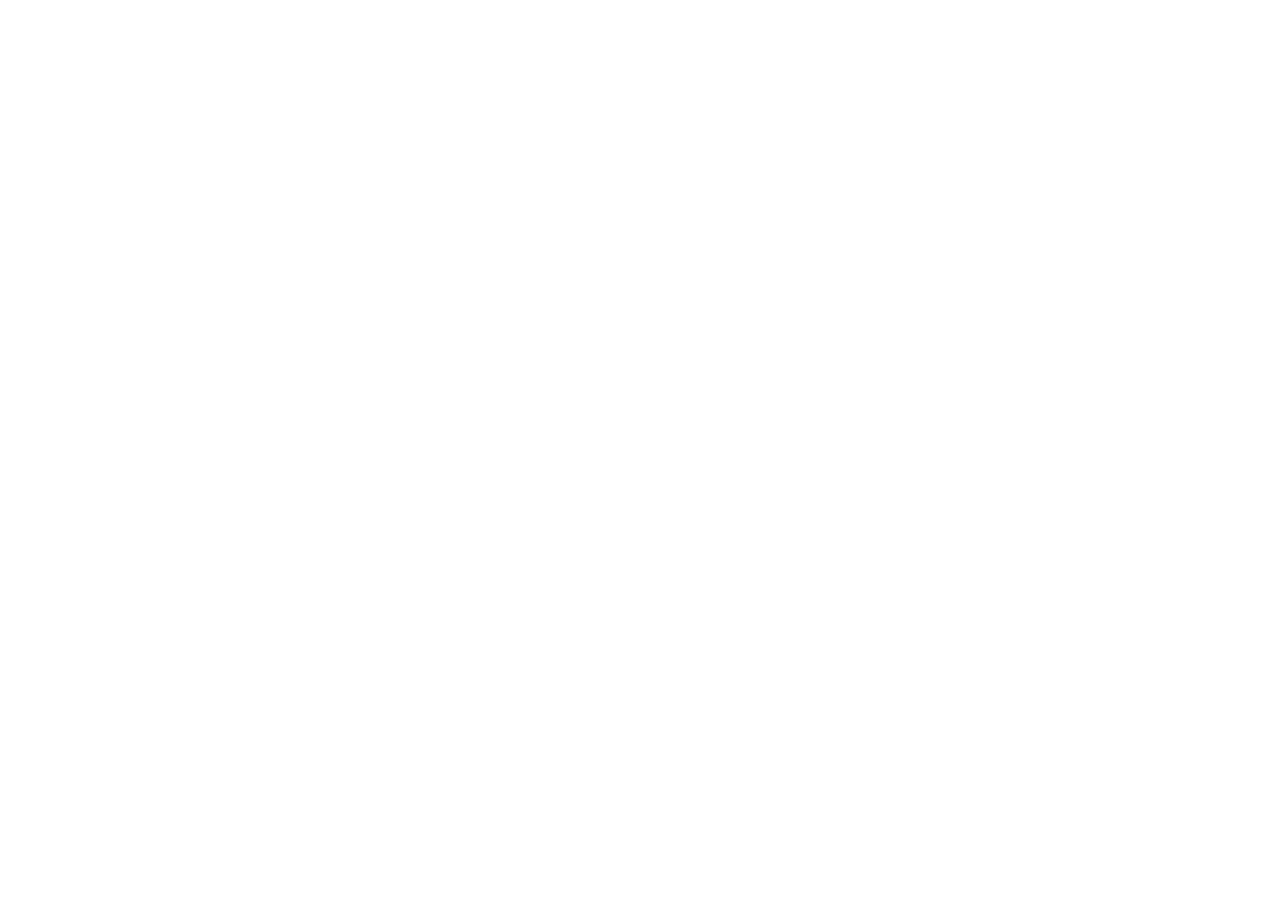
==== about.html @ ddb3028b "html structure added" ====
<html>
  <head>
    <title>About Page</title>
    <link rel="stylesheet" href="./style.css"/>
  </head>
  <body>

    <header>

    </header>

    <main>

    </main>

    <footer>

    </footer>

  </body>
</html>
---- style.css ----
* {
  box-sizing: border-box;
}
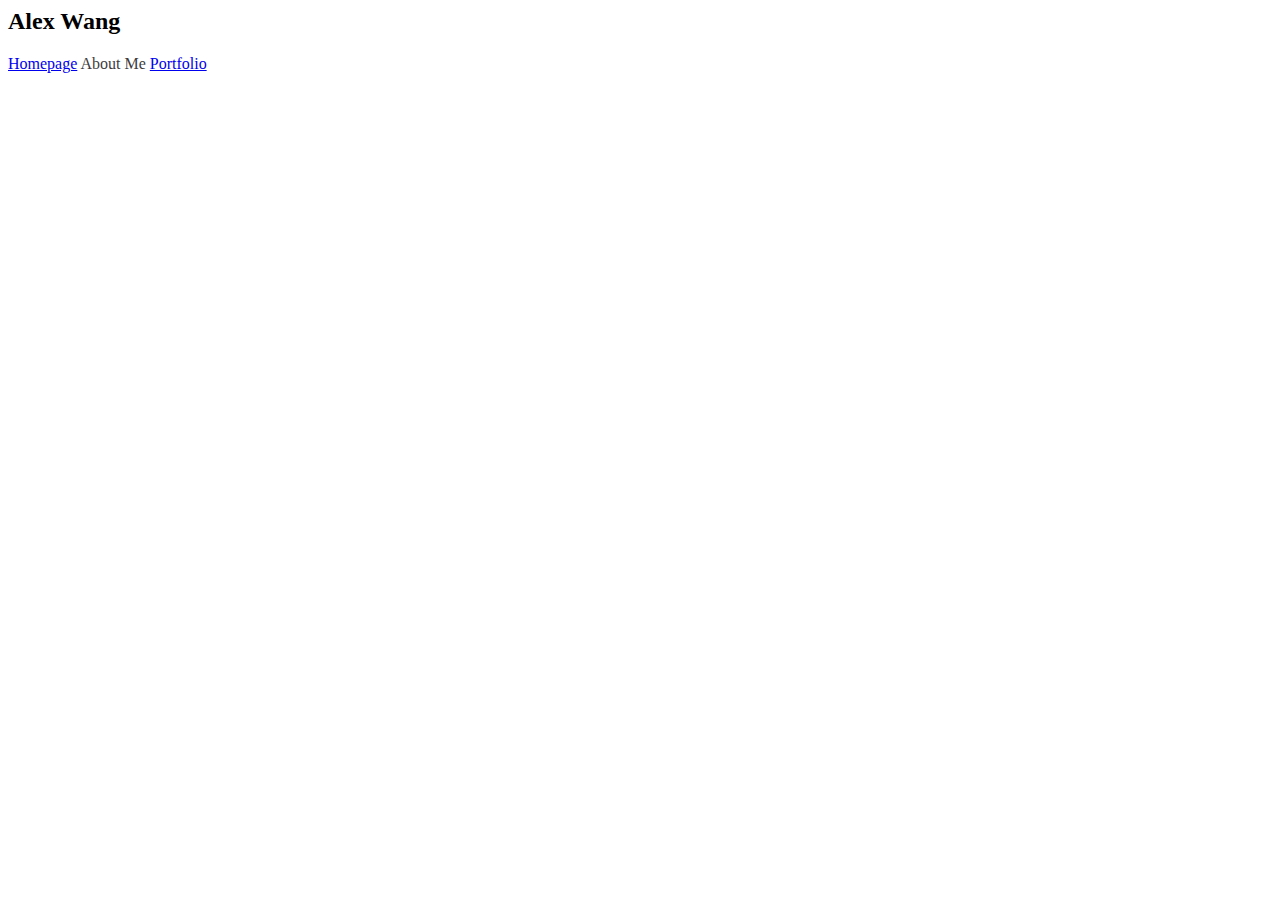
==== commit be1e990d: "nav bar structure added" ====
--- a/about.html
+++ b/about.html
@@ -6,7 +6,12 @@
   <body>
 
     <header>
-
+      <nav>
+        <h2>Alex Wang</h2>
+        <a href="./index.html">Homepage</a>
+        <a href="./about.html" class="currentPage">About Me</a>
+        <a href="./portfolio.html">Portfolio</a>
+      </nav>
     </header>
 
     <main>
--- a/style.css
+++ b/style.css
@@ -1,3 +1,20 @@
+
 * {
   box-sizing: border-box;
-}+}
+
+/* ----------Tags---------- */
+
+a.hover {
+  cursor: pointer;
+}
+
+/* ----------Classes---------- */
+
+.currentPage {
+  pointer-events: none;
+  color: rgb(61, 61, 61);
+  text-decoration: none;
+}
+
+/* ----------IDs---------- */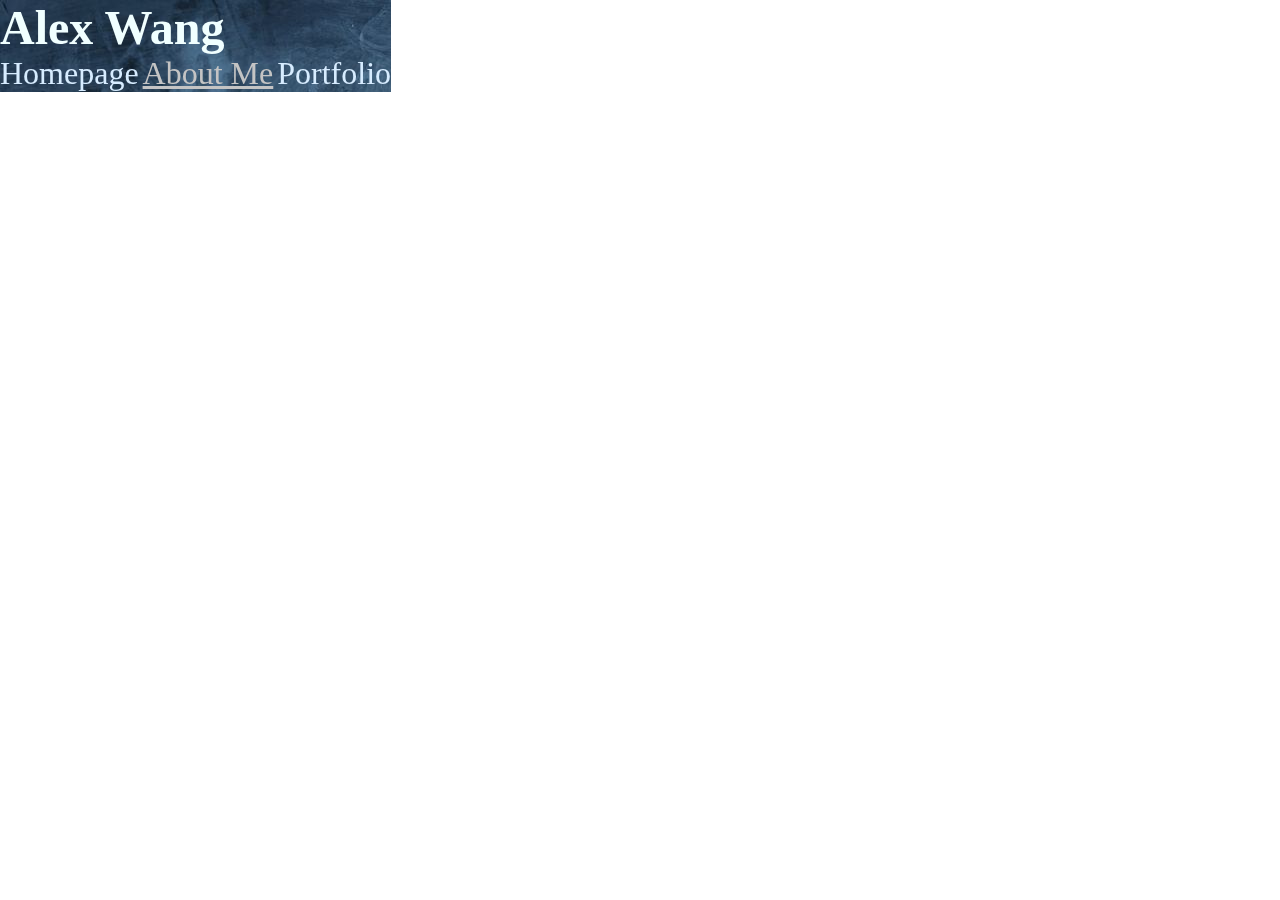
==== commit 7384495e: "added some styling to nav bar" ====
--- a/about.html
+++ b/about.html
@@ -7,10 +7,14 @@
 
     <header>
       <nav>
-        <h2>Alex Wang</h2>
-        <a href="./index.html">Homepage</a>
-        <a href="./about.html" class="currentPage">About Me</a>
-        <a href="./portfolio.html">Portfolio</a>
+        <div id="logo">
+          <h2>Alex Wang</h2>
+        </div>
+        <div id="links">
+          <a href="./index.html">Homepage</a>
+          <a href="./about.html" class="currentPage">About Me</a>
+          <a href="./portfolio.html">Portfolio</a>
+        </div>
       </nav>
     </header>
 
--- a/style.css
+++ b/style.css
@@ -1,9 +1,23 @@
 
 * {
   box-sizing: border-box;
+  margin: 0;
+  padding: 0;
 }
 
 /* ----------Tags---------- */
+
+header {
+  display: block;
+  background-image: url(./photos/headerTexture.jpg);
+  position: fixed;
+}
+
+a {
+  font-size: xx-large;
+  color:rgb(215, 236, 255);
+  text-decoration: none;
+}
 
 a.hover {
   cursor: pointer;
@@ -13,8 +27,14 @@
 
 .currentPage {
   pointer-events: none;
-  color: rgb(61, 61, 61);
-  text-decoration: none;
+  color: rgb(196, 196, 196);
+  text-decoration: underline;
 }
 
-/* ----------IDs---------- */+/* ----------IDs---------- */
+
+#logo {
+  font-weight:600;
+  font-size: xx-large;
+  color:azure;
+}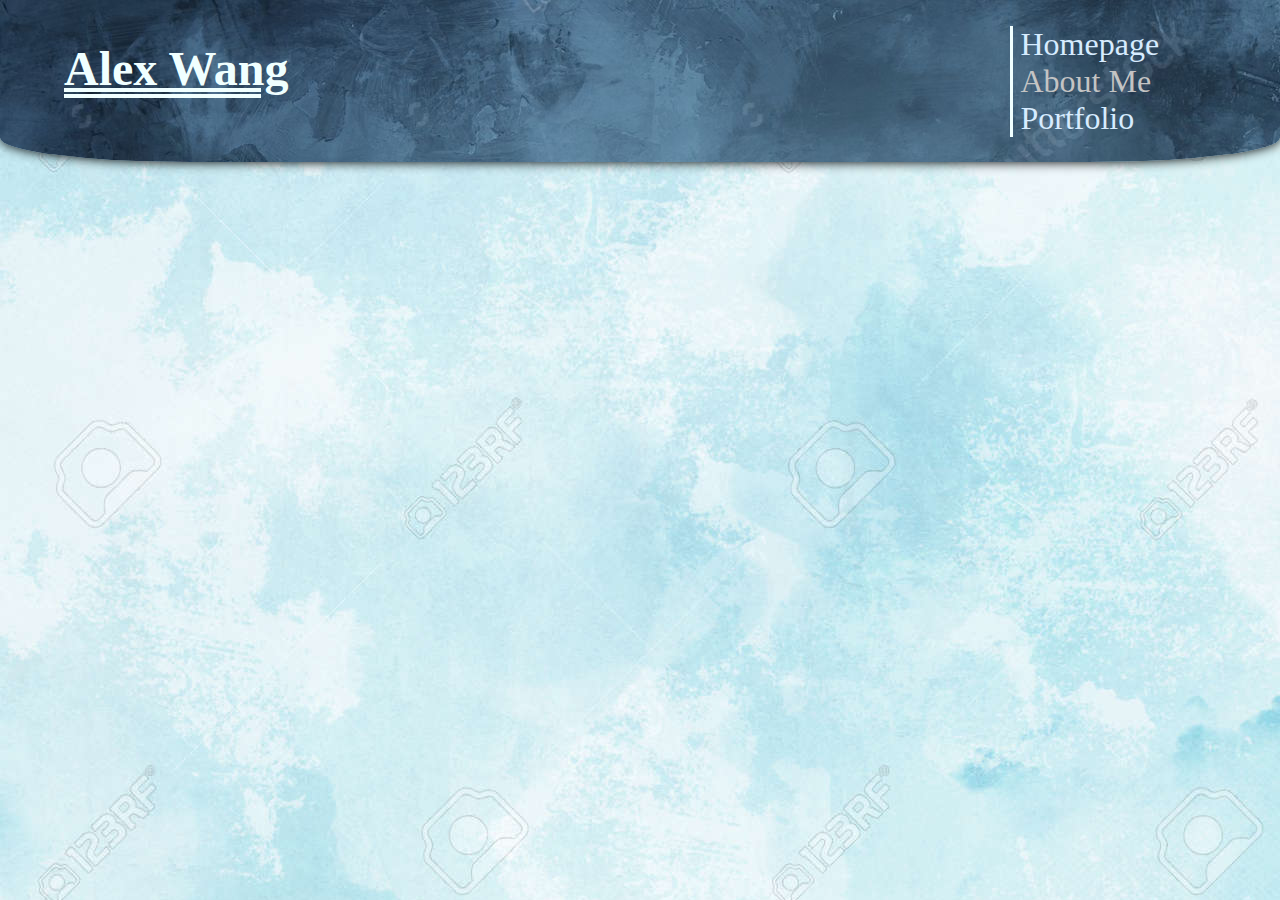
==== commit 4f309b37: "added homepage contents" ====
--- a/about.html
+++ b/about.html
@@ -11,14 +11,15 @@
           <h2>Alex Wang</h2>
         </div>
         <div id="links">
-          <a href="./index.html">Homepage</a>
-          <a href="./about.html" class="currentPage">About Me</a>
-          <a href="./portfolio.html">Portfolio</a>
+          <a href="./index.html" id="aLinks">Homepage</a>
+          <a href="./about.html" class="currentPage" id="aLinks">About Me</a>
+          <a href="./portfolio.html" id="aLinks">Portfolio</a>
         </div>
       </nav>
     </header>
 
     <main>
+      <div class="headerFiller"></div>
 
     </main>
 
--- a/style.css
+++ b/style.css
@@ -7,16 +7,26 @@
 
 /* ----------Tags---------- */
 
-header {
-  display: block;
-  background-image: url(./photos/headerTexture.jpg);
-  position: fixed;
+body {
+  background-image: url(./photos/bodyBackground.jpg);
+  /* display:flex;
+  flex-direction: column;
+  justify-content: space-between; */
 }
 
-a {
-  font-size: xx-large;
-  color:rgb(215, 236, 255);
-  text-decoration: none;
+header {
+  width: 100%;
+  background-image: url(./photos/headerTexture.jpg);
+  /* position: fixed; */
+  border-bottom-left-radius: 15%;
+  border-bottom-right-radius: 15%;
+  box-shadow:0 0 12px rgb(0, 0, 0);
+}
+
+nav {
+  display: block;
+  display: flex;
+  justify-content: space-between;
 }
 
 a.hover {
@@ -27,14 +37,63 @@
 
 .currentPage {
   pointer-events: none;
-  color: rgb(196, 196, 196);
+  color: rgb(196, 196, 196) !important;
   text-decoration: underline;
+}
+
+.bGGLink {
+  font-size: larger;
+  font-weight: 900;
+  color:rgb(27, 152, 255);
+  transition: font-size 2s, color 2s;
+}
+
+.bGGLink:hover {
+  font-size: xx-large;
+  color:rgb(0, 73, 102);
 }
 
 /* ----------IDs---------- */
 
 #logo {
-  font-weight:600;
+  display: flex;
+  align-items: center;
+
+  padding: 0 0 2% 5%;
+
+  font-weight:800;
+  font-family:Georgia, 'Times New Roman', Times, serif;
   font-size: xx-large;
   color:azure;
+  text-decoration-line: underline;
+  text-decoration-style: double;
+  text-decoration-color: azure;
+
+
+}
+
+#links {
+  display: flex;
+  flex-direction: column;
+
+  padding: 2% 10%;
+}
+
+#aLinks {
+  font-size: xx-large;
+  color:rgb(215, 236, 255);
+  text-decoration: none;
+  border-left: 3px solid azure;
+  padding-left: 5%;
+}
+
+#indexMain {
+  display: flex;
+  flex-direction: column;
+  justify-content: space-around;
+  align-items: center;
+}
+
+#indexMainContents {
+  padding-top: 2%;
 }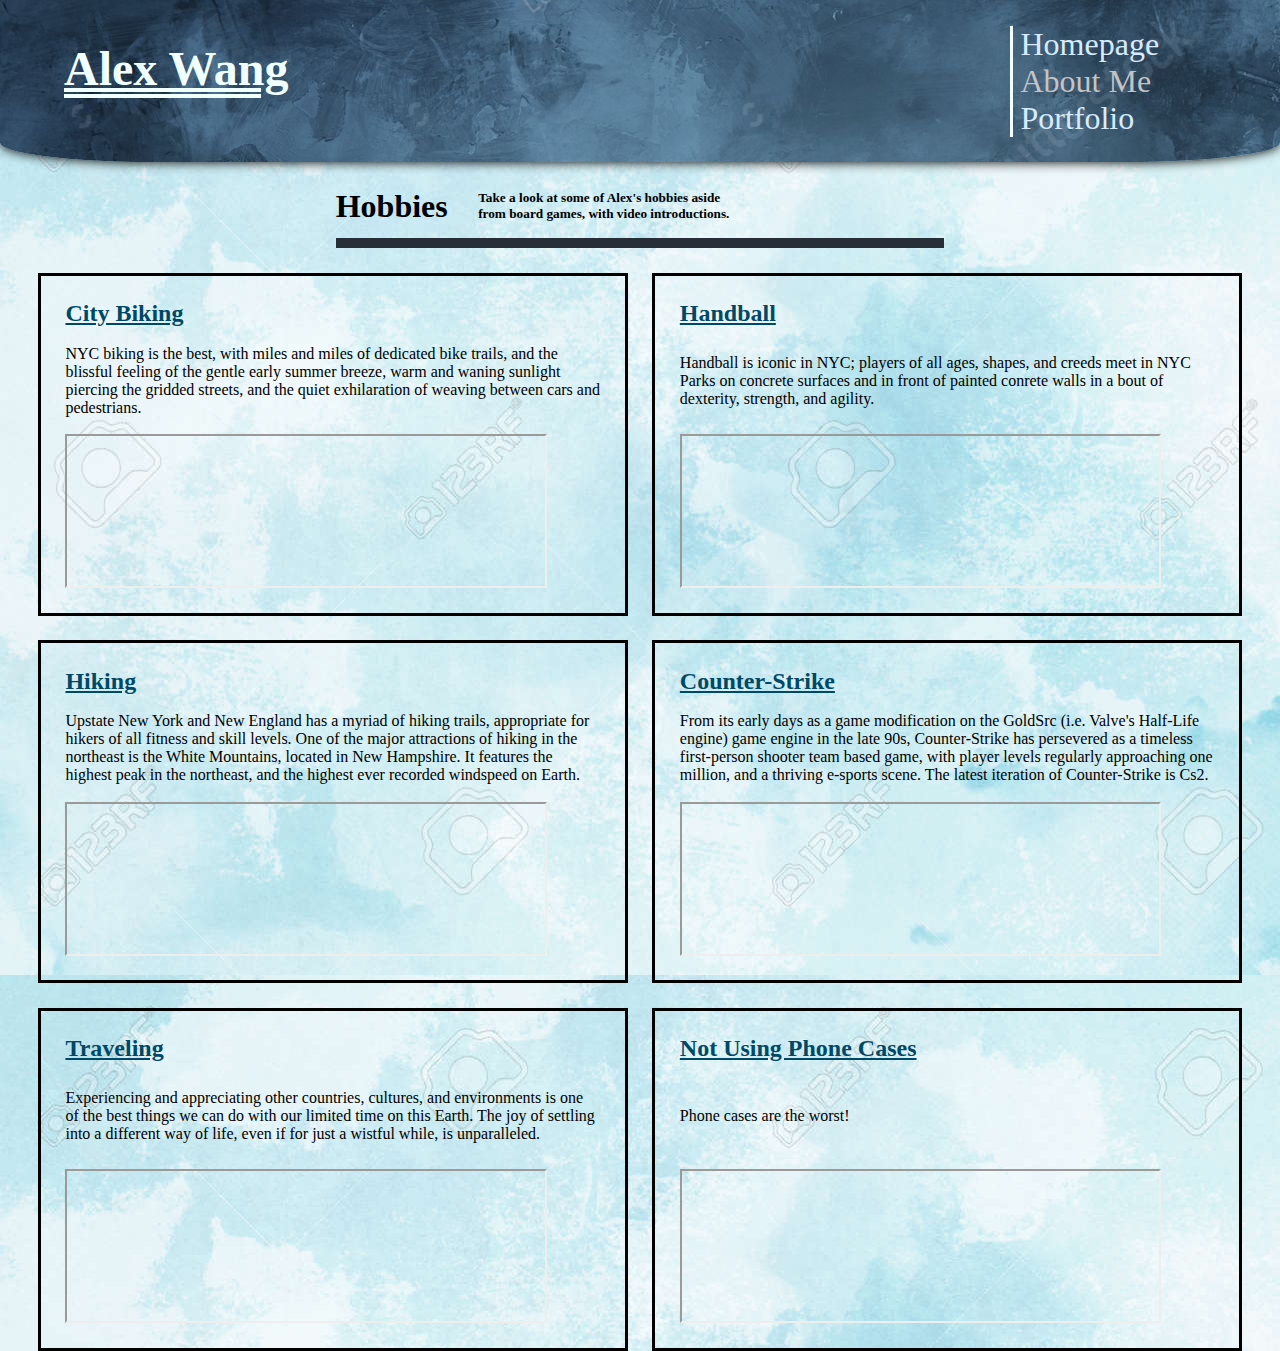
==== commit bbcacbb3: "about page added" ====
--- a/about.html
+++ b/about.html
@@ -18,14 +18,48 @@
       </nav>
     </header>
 
-    <main>
-      <div class="headerFiller"></div>
-
+    <main id="aboutMain">
+      <div id="aboutMainHeader">
+          <h1 style="display:inline;">Hobbies</h1>
+        <h5 style="display:inline; padding-left:5%; padding-right:35%">Take a look at some of Alex's hobbies aside from board games, with video introductions.</h2>
+      </div>
+      <div id="aboutMainMain">
+        <div id="aboutSections">
+          <h2 id="aboutSectionHeaders">City Biking</h2>
+          <p>NYC biking is the best, with miles and miles of dedicated bike trails, and the blissful feeling of the gentle early summer breeze, warm and waning sunlight piercing the gridded streets, and the quiet exhilaration of weaving between cars and pedestrians.</p>
+          <iframe src="https://www.youtube.com/embed/zbl2KrzBAQ4"></iframe>
+        </div>
+        <div id="aboutSections">
+          <h2 id="aboutSectionHeaders">Handball</h2>
+          <p>Handball is iconic in NYC; players of all ages, shapes, and creeds meet in NYC Parks on concrete surfaces and in front of painted conrete walls in a bout of dexterity, strength, and agility.</p>
+          <iframe src="https://www.youtube.com/embed/9hwZibv7eZk"></iframe>
+        </div>
+        <div id="aboutSections">
+          <h2 id="aboutSectionHeaders">Hiking</h2>
+          <p>Upstate New York and New England has a myriad of hiking trails, appropriate for hikers of all fitness and skill levels. One of the major attractions of hiking in the northeast is the White Mountains, located in New Hampshire. It features the highest peak in the northeast, and the highest ever recorded windspeed on Earth.</p>
+          <iframe src="https://www.youtube.com/embed/Rz3GS3RHMX8"></iframe>
+        </div>
+        <div id="aboutSections">
+          <h2 id="aboutSectionHeaders">Counter-Strike</h2>
+          <p>From its early days as a game modification on the GoldSrc (i.e. Valve's Half-Life engine) game engine in the late 90s, Counter-Strike has persevered as a timeless first-person shooter team based game, with player levels regularly approaching one million, and a thriving e-sports scene. The latest iteration of Counter-Strike is Cs2.</p>
+          <iframe src="https://www.youtube.com/embed/ri5zxSy_9yM"></iframe>
+        </div>
+        <div id="aboutSections">
+          <h2 id="aboutSectionHeaders">Traveling</h2>
+          <p>Experiencing and appreciating other countries, cultures, and environments is one of the best things we can do with our limited time on this Earth. The joy of settling into a different way of life, even if for just a wistful while, is unparalleled.</p>
+          <iframe src="https://www.youtube.com/embed/cH7VBI4QQzA"></iframe>
+        </div>
+        <div id="aboutSections">
+          <h2 id="aboutSectionHeaders">Not Using Phone Cases</h2>
+          <p>Phone cases are the worst!</p>
+          <iframe src="https://www.youtube.com/embed/q4yIWg_LElc"></iframe>
+        </div>
+      </div>
     </main>
 
-    <footer>
+    <!-- <footer>
 
-    </footer>
+    </footer> -->
 
   </body>
 </html>--- a/style.css
+++ b/style.css
@@ -9,18 +9,29 @@
 
 body {
   background-image: url(./photos/bodyBackground.jpg);
-  /* display:flex;
+  display:flex;
   flex-direction: column;
-  justify-content: space-between; */
+  justify-content: space-around;
 }
 
 header {
   width: 100%;
   background-image: url(./photos/headerTexture.jpg);
   /* position: fixed; */
-  border-bottom-left-radius: 15%;
-  border-bottom-right-radius: 15%;
+  border-bottom-left-radius: 12%;
+  border-bottom-right-radius: 12%;
   box-shadow:0 0 12px rgb(0, 0, 0);
+}
+
+footer {
+  display:block;
+  width: 100%;
+  height: 20%;
+  background-image: url(./photos/headerTexture.jpg);
+  /* position: fixed; */
+  border-top-left-radius: 12%;
+  border-top-right-radius: 12%;
+  box-shadow:0 0 -12px rgb(0, 0, 0);
 }
 
 nav {
@@ -31,6 +42,21 @@
 
 a.hover {
   cursor: pointer;
+}
+
+div + div {
+  /* margin-left:4%; */
+}
+
+iframe{
+  width:90%;
+  object-fit:contain;
+  height:auto;
+  transition: height 2s;
+}
+
+iframe:hover{
+  height:100%;
 }
 
 /* ----------Classes---------- */
@@ -87,13 +113,74 @@
   padding-left: 5%;
 }
 
+#aboutMain {
+  display:flex;
+  flex-direction:column;
+  margin:auto;
+  align-items:center;
+
+}
+
+#aboutMainHeader {
+  display:flex;
+  flex-direction:row;
+  align-items:center;
+  margin:auto;
+  justify-content:space-evenly;
+  padding:2% 0 1% 0;
+  border-image:url(./photos/headerTexture.jpg) 1% round;
+  border-bottom:10px solid;
+}
+
+#aboutSections{
+ width:48%;
+ height:35%;
+ padding-left:2%;
+ padding-right:2%;
+ padding-top:2%;
+ padding-bottom:2%;
+ display:flex;
+ flex-direction:column;
+ justify-content:space-between;
+ margin-left: 1%;
+ margin-right: 1%;
+ margin-top: 1%;
+ margin-bottom: 1%;
+ border:3px solid black;
+}
+
+#aboutSectionHeaders{
+  text-decoration:underline;
+  color: rgb(0, 73, 102);
+}
+ 
+#aboutMainMain {
+  display:flex;
+  flex-direction:row;
+  flex-wrap:wrap;
+  padding: 1% 2% 1% 2%;
+}
+
 #indexMain {
   display: flex;
   flex-direction: column;
-  justify-content: space-around;
+  justify-content: center;
   align-items: center;
+  width: 80%;
+  margin: auto;
+  border-image: url(./photos/headerTexture.jpg) 1% round;
+  border-left: 20px solid;
+  border-right: 20px solid;
 }
 
 #indexMainContents {
   padding-top: 2%;
+}
+
+#topIndexMain {
+  display: flex;
+  flex-direction: row;
+  justify-content:space-around;
+  align-items:center;
+  padding:0 2%;
 }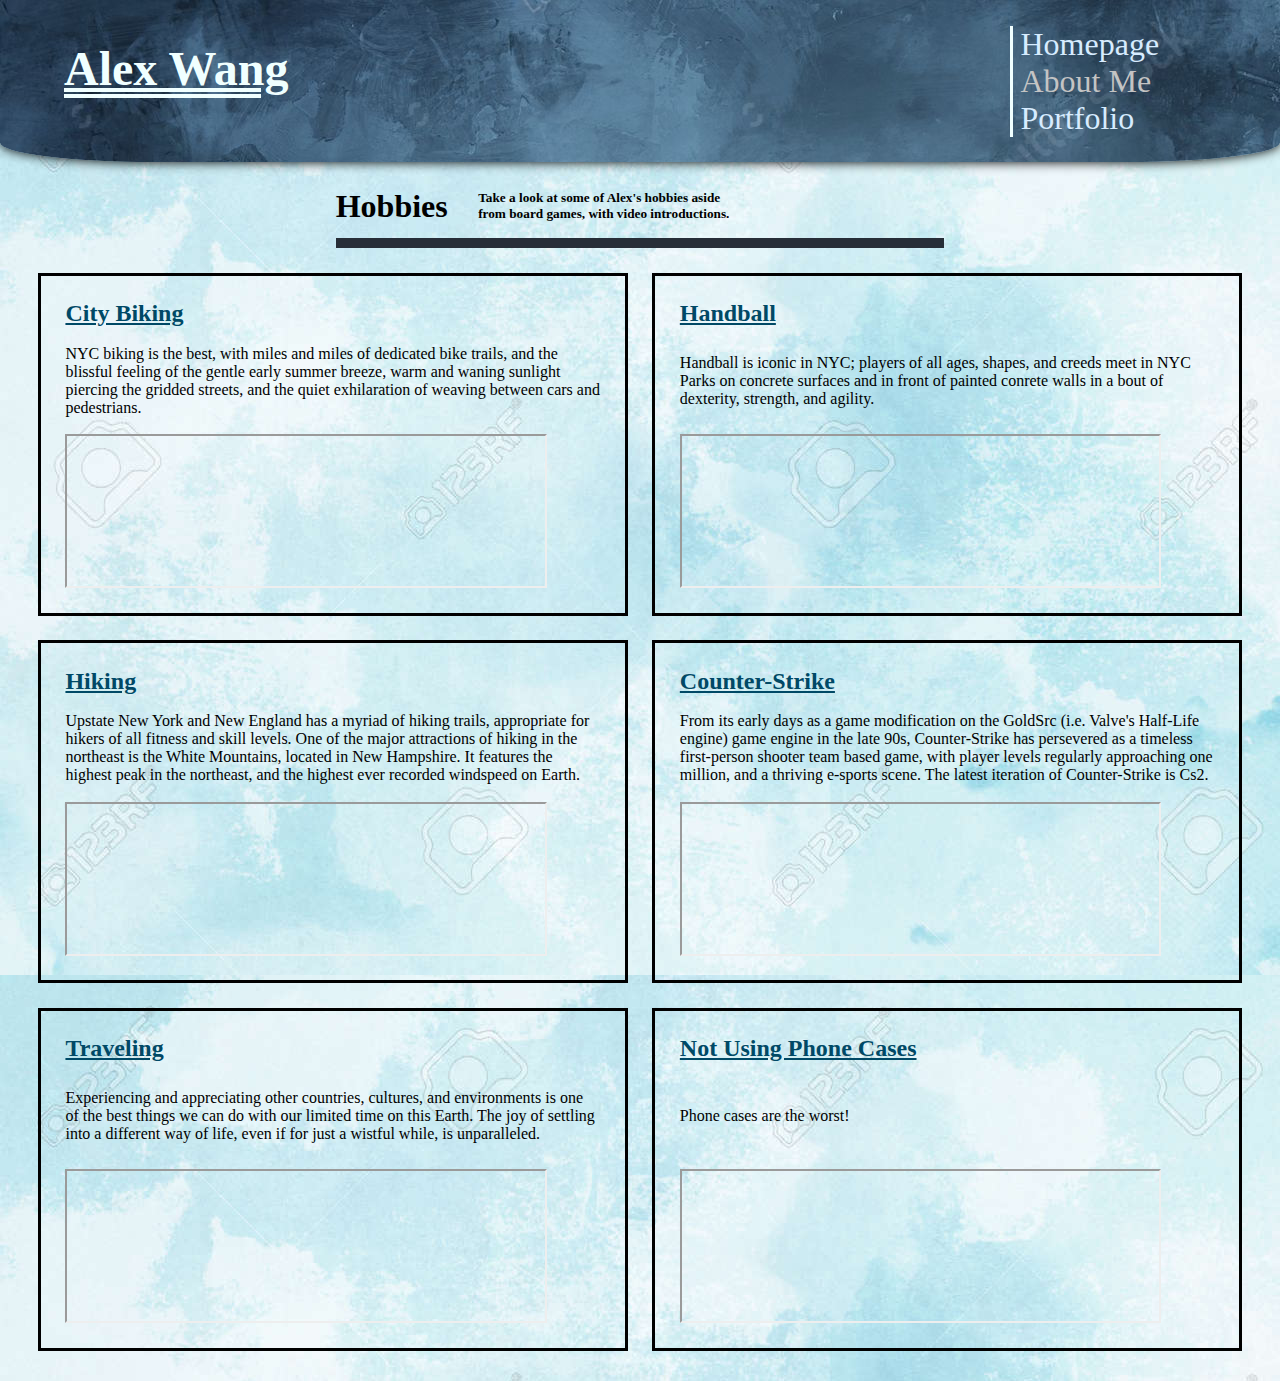
==== commit ae2b738f: "about adjustments" ====
--- a/about.html
+++ b/about.html
@@ -56,7 +56,6 @@
         </div>
       </div>
     </main>
-
     <!-- <footer>
 
     </footer> -->
--- a/style.css
+++ b/style.css
@@ -118,7 +118,6 @@
   flex-direction:column;
   margin:auto;
   align-items:center;
-
 }
 
 #aboutMainHeader {
@@ -159,6 +158,7 @@
   flex-direction:row;
   flex-wrap:wrap;
   padding: 1% 2% 1% 2%;
+  margin-bottom:10%;
 }
 
 #indexMain {
